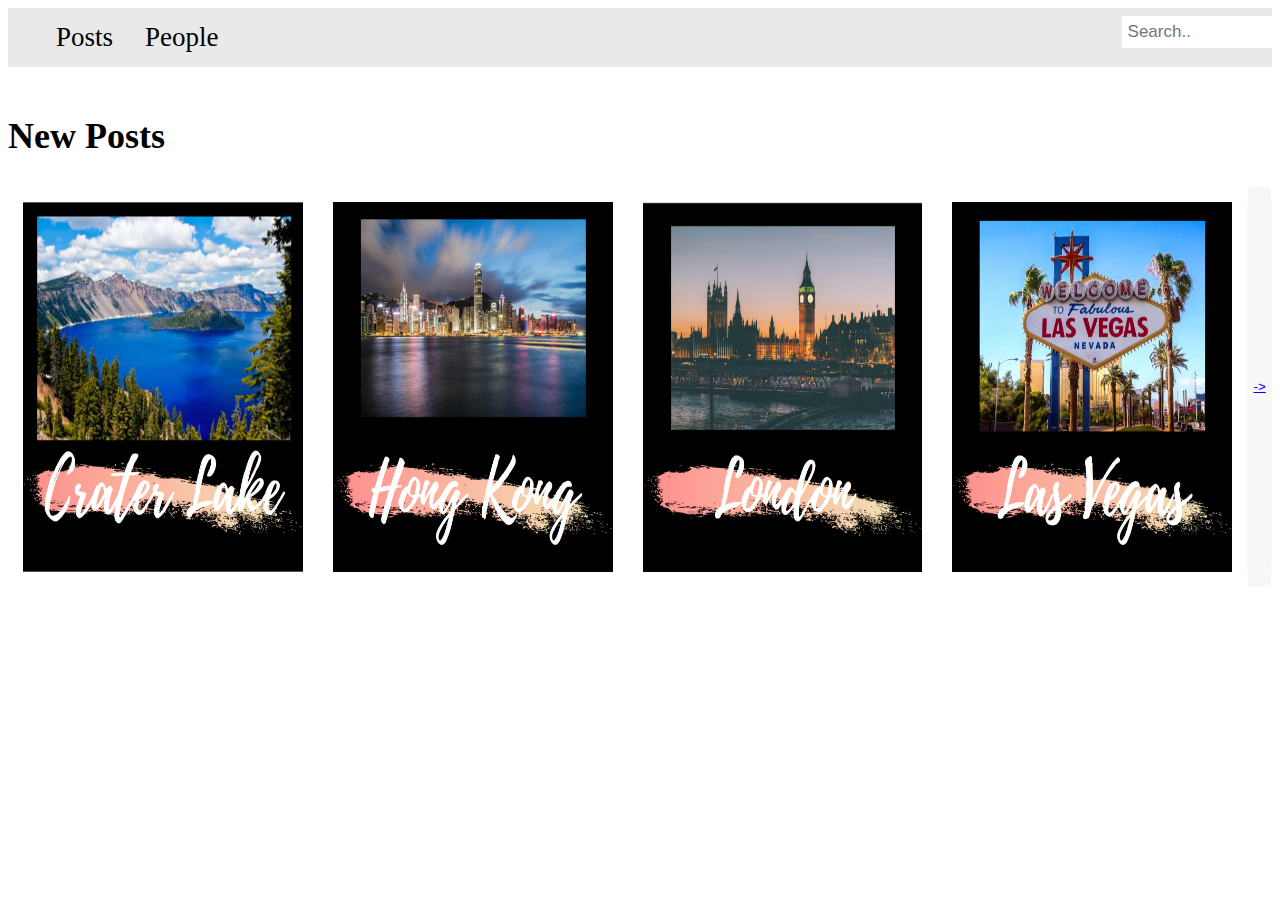
==== index.html @ 11ad3627 "Initial commit" ====
<!DOCTYPE html>
<html>
  <head>
    <meta charset="utf-8">
    <meta name="viewport" content="width=device-width">
    <title>HASL</title>
    <link href="style.css" rel="stylesheet" type="text/css" />
    <link rel="icon" href="Logo.png"" type="image/png">
  </head>
  <body>
    <div class="topnav">
      <a class="active" href="https://NewBlog.rachellovespigs.repl.co"><img src="Logo.png"></a>
      <a href="#about">Posts</a>
      <a href="#contact">People</a>
      <div class="Search">
        <input type="text" placeholder="Search..">
      </div>
    </div>
    <br>
    <div class="First">
      <div class="Won">
        <h2>New Posts</h2>
      </div>
      <div class="Pictures">
        <img src="CraterLake.png">
        <img src="HK.png">
        <img src="LD.png">
        <img src="LV.png">
        <button><a href="BobaLover.html">-></a></button>
      </div>
    </div>
    <script src="script.js"></script>
  </body>
</html>
---- style.css ----
/* Add a black background color to the top navigation bar */
.topnav {
  overflow: hidden;
  background-color: #e9e9e9;
  display: flex;
}

/* Style the links inside the navigation bar */
.topnav a {
  float: left;
  display: block;
  color: black;
  text-align: center;
  padding: 14px 16px;
  text-decoration: none;
  font-size: 27px;
}

/* Change the color of links on hover */
.topnav a:hover {
  background-color: #ddd;
  color: black;
}

/* Style the "active" element to highlight the current page */
.topnav a.active {
  color: white;
  width: 10%;
}

.topnav img{
  width: 100%;
  float: left;
}

/* Style the search box inside the navigation bar */
.topnav input[type=text] {
  float: right;
  padding: 6px;
  border: none;
  margin-top: 8px;
  margin-right: 16px;
  font-size: 17px;
}

/* When the screen is less than 600px wide, stack the links and the search field vertically instead of horizontally */
@media screen and (max-width: 600px) {
  .topnav a, .topnav input[type=text] {
    float: none;
    display: block;
    text-align: left;
    width: 100%;
    margin: 0;
    padding: 14px;
  }
  .topnav input[type=text] {
    border: 1px solid #ccc;
  }
}

.Search{
  margin-left: 887px;
}

.Person1{
  border-radius: 100%;
  width: 50px;
  height: 50px;
  background: url(B.jpg);
  background-size: cover;
  padding: 5px;
  margin: 10px;
}

.Person1:hover{
  transition: all 0.4s ease-in;
  transform: scale(1.5);
}

.Person2{
  border-radius: 100%;
  width: 50px;
  height: 50px;
  background: url(BeanBag.jpg);
  background-size: cover;
  padding: 5px;
  margin: 10px;
}

.Person2:hover{
  transition: all 0.4s ease-in;
  transform: scale(1.5);
}

.Won{
  display: flex;
  font-family: fantasy;
  font-size: 24px;
}

.Pictures img{
  width: 22%;
  padding: 15px;
}

.Pictures{
  position: absolute;
  display: flex;
  text-align: center;
}

.Pictures button{
  background-color: rgba(163, 163, 163, 0.082);
  color: black;
  width: 20%;
  height: 400px;
  margin-right: 8px;
  border-radius: 10%;
  border: rgba(163, 163, 163, 0.082);
}

.Pictures button:hover{
  background-color: grey;
}
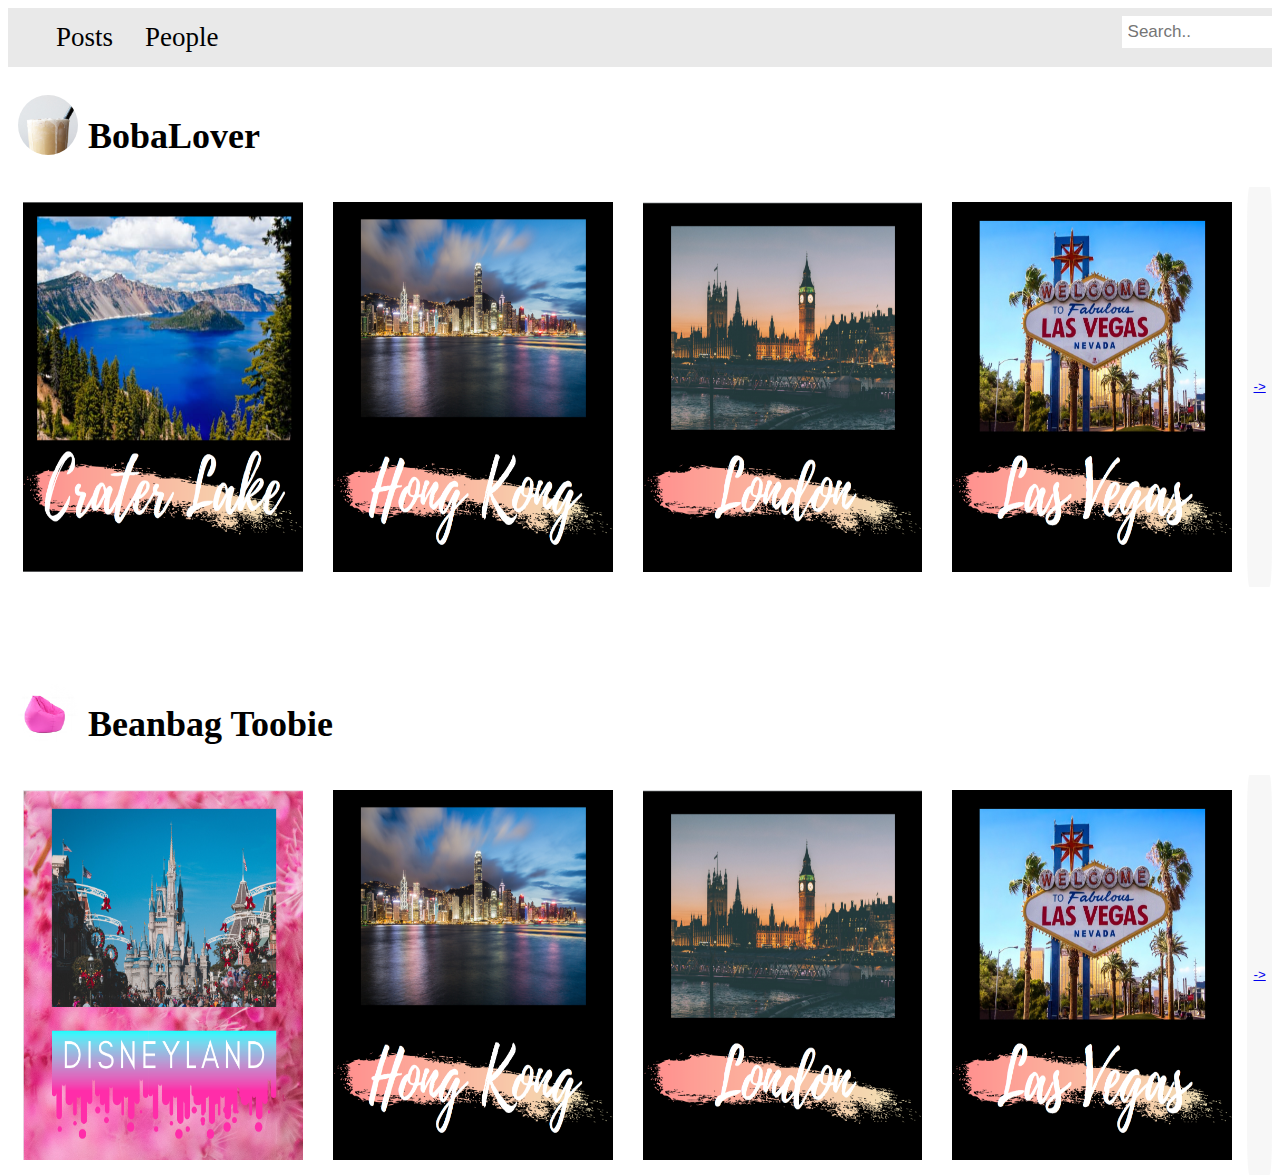
==== commit 262e4d3c: "WIP" ====
--- a/index.html
+++ b/index.html
@@ -19,7 +19,8 @@
     <br>
     <div class="First">
       <div class="Won">
-        <h2>New Posts</h2>
+        <div class="Person1"></div>
+        <h2>BobaLover</h2>
       </div>
       <div class="Pictures">
         <img src="CraterLake.png">
@@ -29,6 +30,46 @@
         <button><a href="BobaLover.html">-></a></button>
       </div>
     </div>
+    <br>
+    <br>
+    <br>
+    <br>
+    <br>
+    <br>
+    <br>
+    <br>
+    <br>
+    <br>
+    <br>
+    <br>
+    <br>
+    <br>
+    <br>
+    <br>
+    <br>
+    <br>
+    <br>
+    <br>
+    <br>
+    <br>
+    <br>
+    <br>
+    <br>
+    <br>
+    <br>
+    <div class="First">
+      <div class="Won">
+        <div class="Person2"></div>
+        <h2>Beanbag Toobie</h2>
+      </div>
+      <div class="Pictures">
+        <img src="Disney.png">
+        <img src="HK.png">
+        <img src="LD.png">
+        <img src="LV.png">
+        <button><a href="BobaLover.html">-></a></button>
+      </div>
+    </div>
     <script src="script.js"></script>
   </body>
 </html>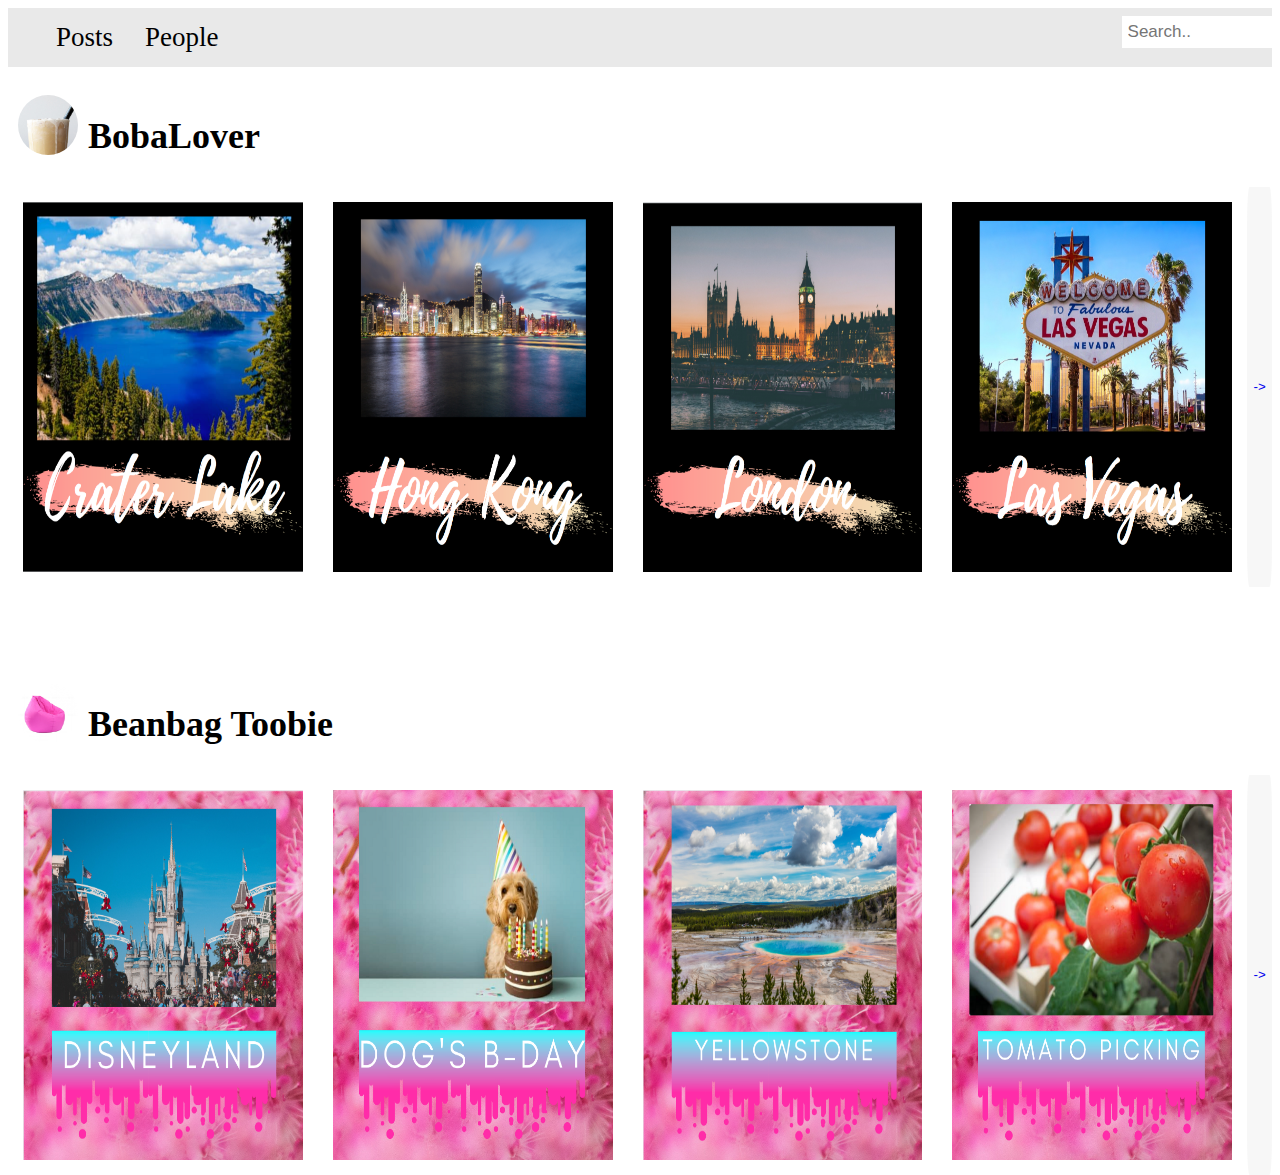
==== commit dc1a24ca: "WIP" ====
--- a/index.html
+++ b/index.html
@@ -64,9 +64,9 @@
       </div>
       <div class="Pictures">
         <img src="Disney.png">
-        <img src="HK.png">
-        <img src="LD.png">
-        <img src="LV.png">
+        <img src="Dog.png">
+        <img src="YL.png">
+        <img src="TP.png">
         <button><a href="BobaLover.html">-></a></button>
       </div>
     </div>
--- a/style.css
+++ b/style.css
@@ -119,6 +119,10 @@
   border: rgba(163, 163, 163, 0.082);
 }
 
+.Pictures button a{
+  text-decoration: none;
+}
+
 .Pictures button:hover{
   background-color: grey;
 }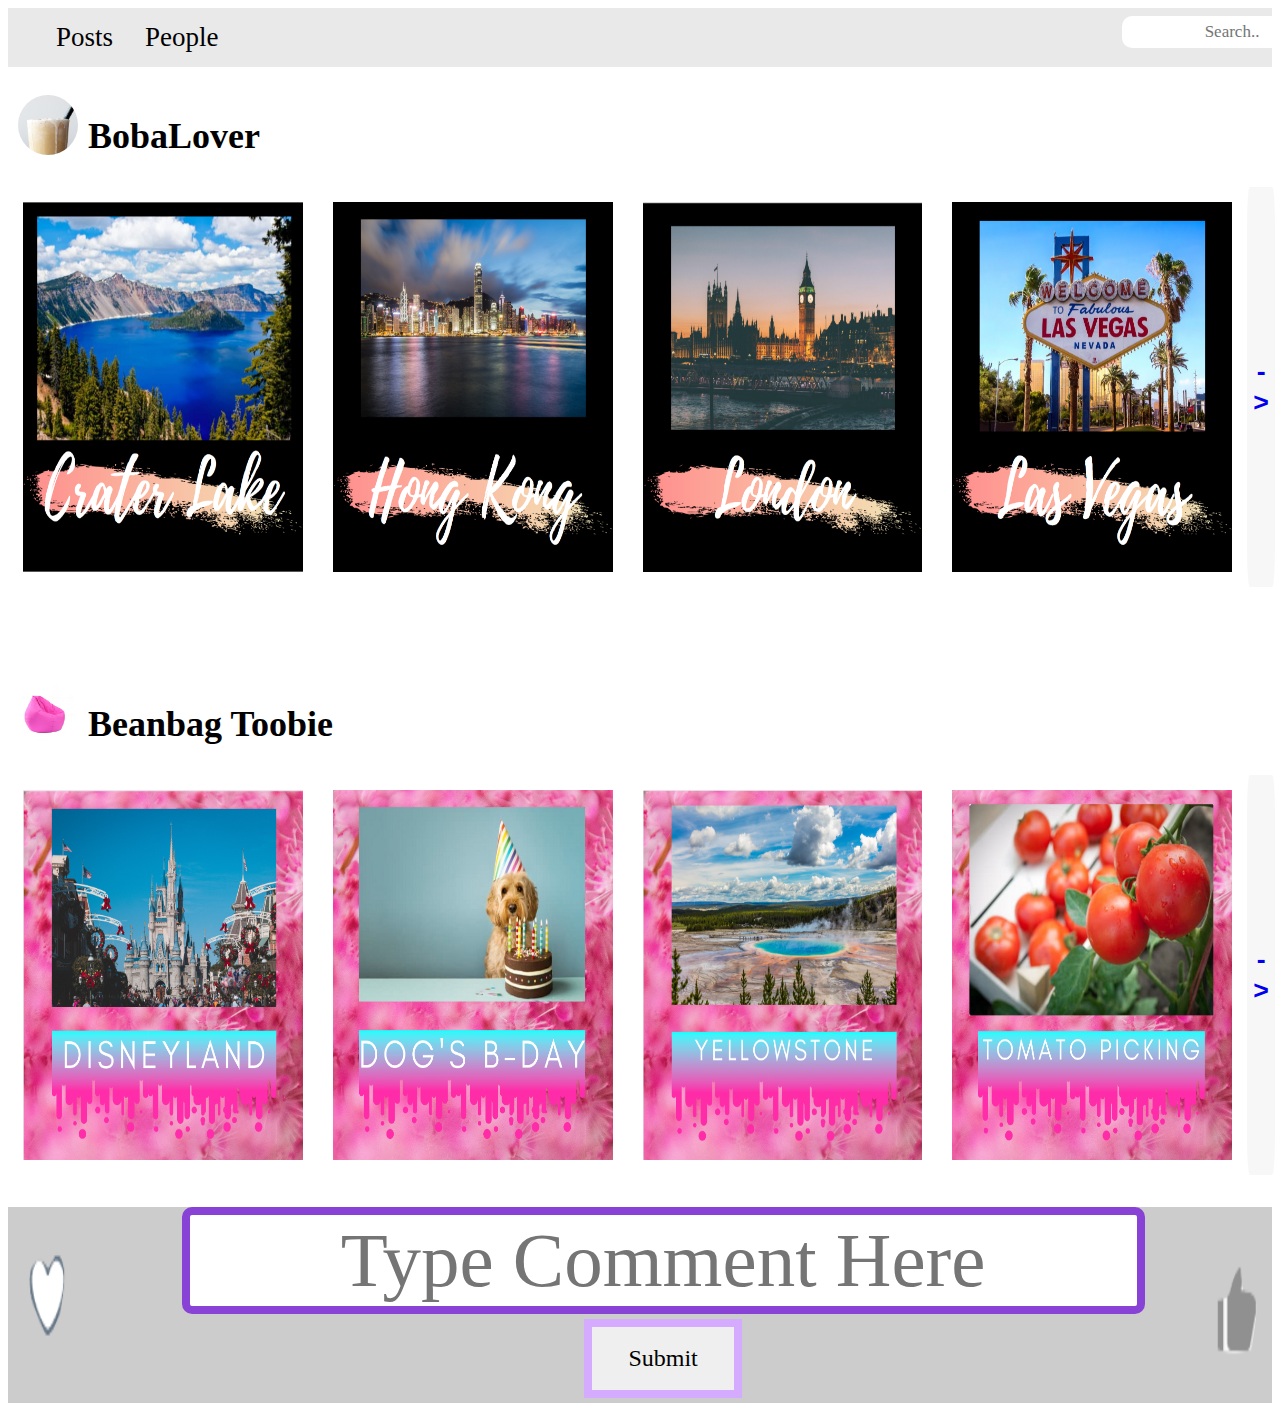
==== commit 04e91204: "WIP" ====
--- a/index.html
+++ b/index.html
@@ -27,7 +27,7 @@
         <img src="HK.png">
         <img src="LD.png">
         <img src="LV.png">
-        <button><a href="BobaLover.html">-></a></button>
+        <button><a href="BobaLover.html"><h1>-></h1></a></button>
       </div>
     </div>
     <br>
@@ -67,9 +67,48 @@
         <img src="Dog.png">
         <img src="YL.png">
         <img src="TP.png">
-        <button><a href="BobaLover.html">-></a></button>
+        <button><a href="BobaLover.html"><h1>-></h1></a></button>
       </div>
     </div>
+    <br>
+    <br>
+    <br>
+    <br>
+    <br>
+    <br>
+    <br>
+    <br>
+    <br>
+    <br>
+    <br>
+    <br>
+    <br>
+    <br>
+    <br>
+    <br>
+    <br>
+    <br>
+    <br>
+    <br>
+    <br>
+    <br>
+    <br>
+    <br>
+    <div class="Reactions">
+      <img id="imageChange" onclick="troll()"
+      src="WH.png"/>
+      <h1>peeeew</h1>
+      <form action="">
+        <div class="Searchbar">
+          <input type="text" placeholder="Type Comment Here">
+          <input type="submit" value="Submit">
+        </div>
+      </form>
+      <h1>Oki</h1>
+      <img id="imageChange1" onclick="mess()"
+      src="TG.png"/>
+    </div>
+
     <script src="script.js"></script>
   </body>
 </html>--- a/style.css
+++ b/style.css
@@ -1,4 +1,9 @@
 /* Add a black background color to the top navigation bar */
+
+img{
+  width: 10%;
+}
+
 .topnav {
   overflow: hidden;
   background-color: #e9e9e9;
@@ -125,4 +130,47 @@
 
 .Pictures button:hover{
   background-color: grey;
-}+}
+
+.Reactions{
+  display: flex;
+  background-color: #ccc;
+}
+
+.Reactions h1{
+  color: #ccc;
+}
+
+@media screen and (max-width: 600px) {
+  .topnav a, .topnav input[type=text]{
+    float: none;
+    display: block;
+    text-align: left;
+    width: 100%;
+    margin: 0;
+    padding: 14px;
+}
+}
+
+input[type=text] {
+  border: 8px solid #8842d5;
+  border-radius: 10px;  
+  font-size: 77px;
+  font-family: fantasy;
+  text-align: center;
+}
+
+input[type=button], input[type=reset], input[type=submit] {
+  border: 8px solid #d4abff;
+  color: black;
+  font-size: 24px;
+  font-family: fantasy;
+  padding: 18px 36px;
+  text-decoration: none;
+  margin: 5px 4px;
+  cursor: pointer;  
+}
+
+.Searchbar{
+  text-align: center;
+}
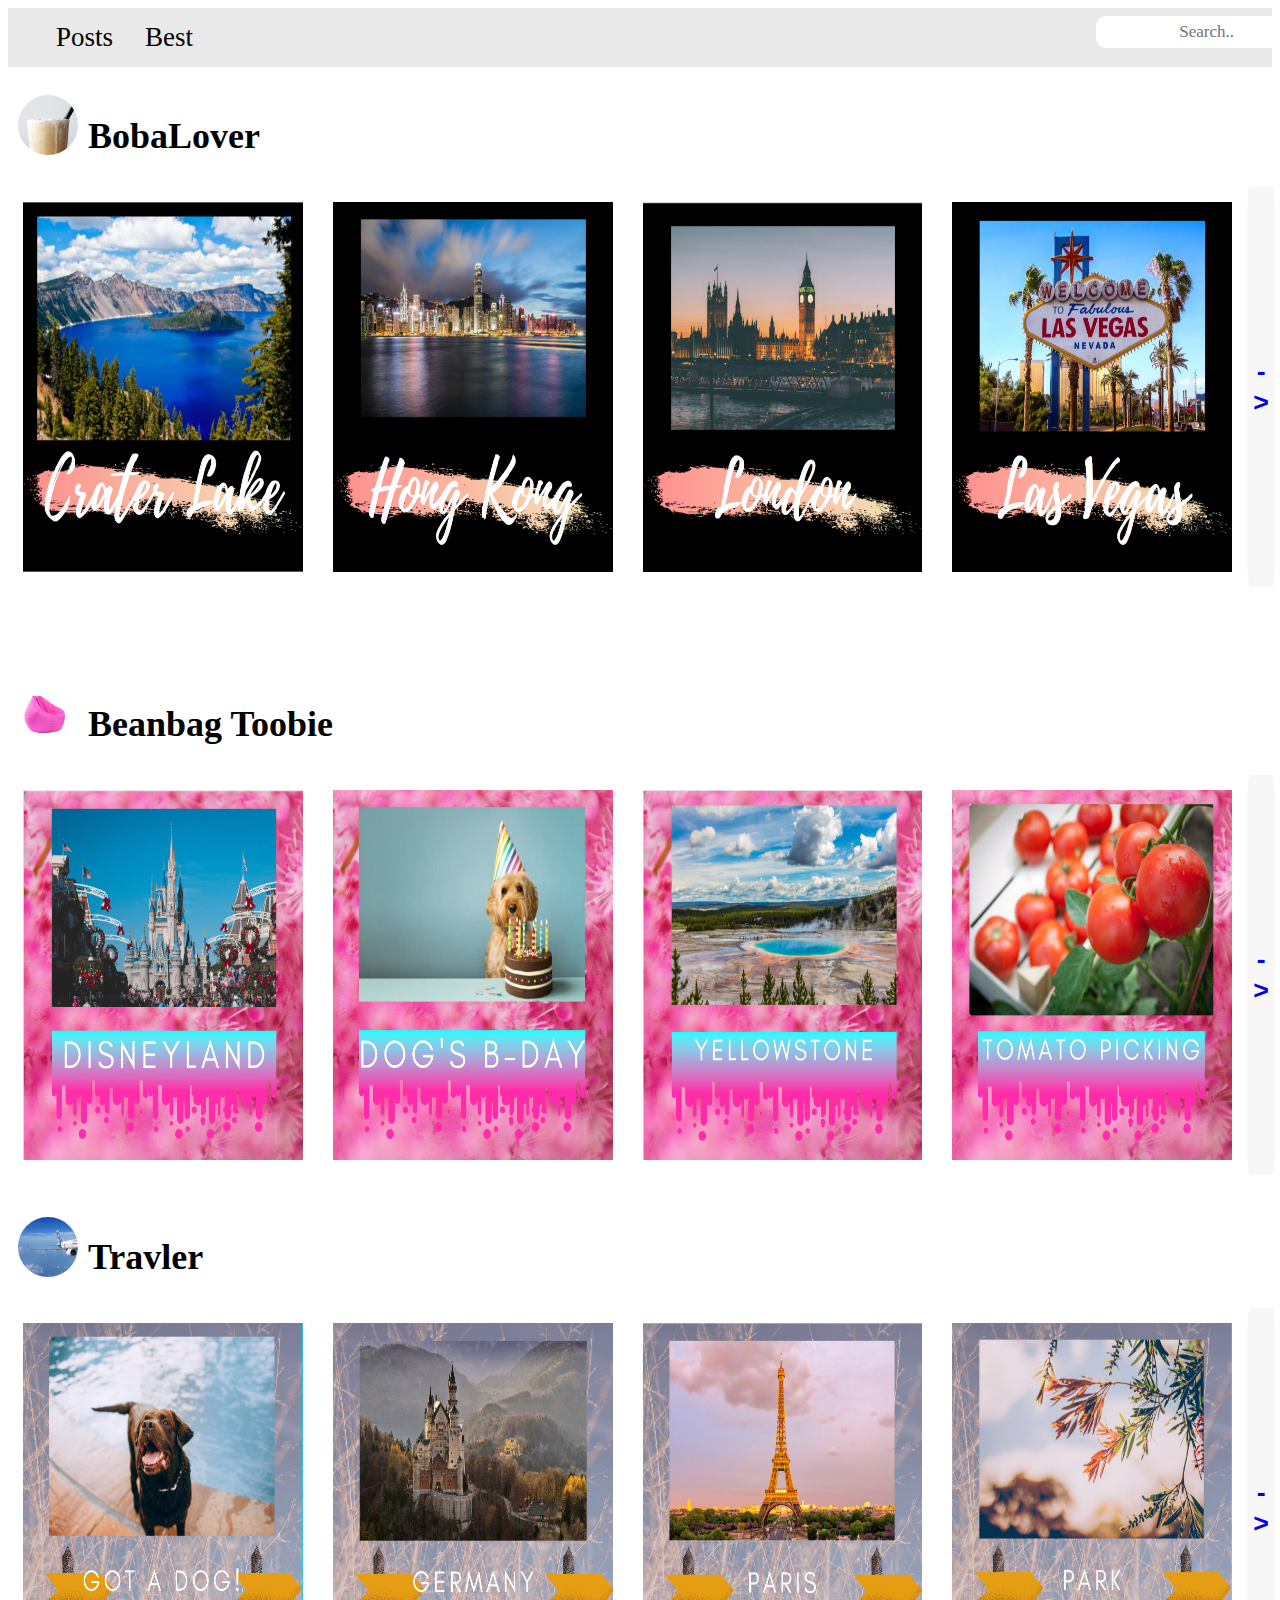
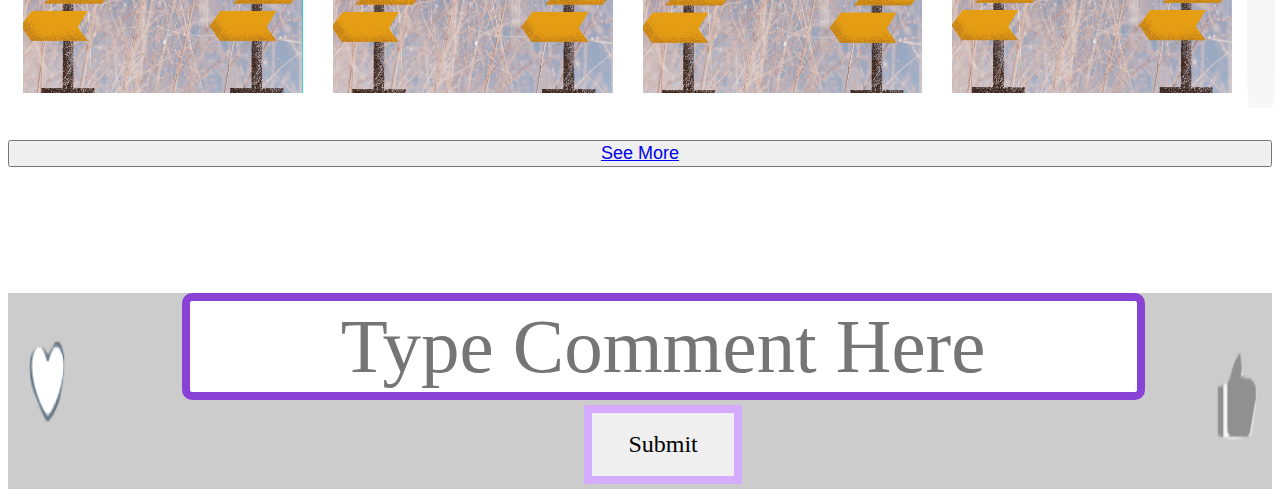
==== commit c3317fdd: "WIP" ====
--- a/index.html
+++ b/index.html
@@ -10,8 +10,8 @@
   <body>
     <div class="topnav">
       <a class="active" href="https://NewBlog.rachellovespigs.repl.co"><img src="Logo.png"></a>
-      <a href="#about">Posts</a>
-      <a href="#contact">People</a>
+      <a href="Posts.html">Posts</a>
+      <a href="Best.html">Best</a>
       <div class="Search">
         <input type="text" placeholder="Search..">
       </div>
@@ -67,7 +67,7 @@
         <img src="Dog.png">
         <img src="YL.png">
         <img src="TP.png">
-        <button><a href="BobaLover.html"><h1>-></h1></a></button>
+        <button><a href="Bean.html"><h1>-></h1></a></button>
       </div>
     </div>
     <br>
@@ -94,6 +94,54 @@
     <br>
     <br>
     <br>
+  <div class="First">
+      <div class="Won">
+        <div class="Person3"></div>
+        <h2>Travler</h2>
+      </div>
+    <div class="Pictures">
+        <img src="GD.png">
+        <img src="GY.png">
+        <img src="PS.png">
+        <img src="PK.png">
+        <button><a href="Travler.html"><h1>-></h1></a></button>
+    </div>
+  </div>
+    </div>
+    <br>
+    <br>
+    <br>
+    <br>
+    <br>
+    <br>
+    <br>
+    <br>
+    <br>
+    <br>
+    <br>
+    <br>
+    <br>
+    <br>
+    <br>
+    <br>
+    <br>
+    <br>
+    <br>
+    <br>
+    <br>
+    <br>
+    <br>
+    <br>
+    <div class="SeeMore">
+      <button><a href="Posts.html">See More</a></button>
+    </div>
+    <br>
+    <br>
+    <br>
+    <br>
+    <br>
+    <br>
+    <br>
     <div class="Reactions">
       <img id="imageChange" onclick="troll()"
       src="WH.png"/>
--- a/style.css
+++ b/style.css
@@ -97,6 +97,21 @@
   transform: scale(1.5);
 }
 
+.Person3{
+  border-radius: 100%;
+  width: 50px;
+  height: 50px;
+  background: url(ol.jpg);
+  background-size: cover;
+  padding: 5px;
+  margin: 10px;
+}
+
+.Person3:hover{
+  transition: all 0.4s ease-in;
+  transform: scale(1.5);
+}
+
 .Won{
   display: flex;
   font-family: fantasy;
@@ -174,3 +189,24 @@
 .Searchbar{
   text-align: center;
 }
+
+.People1{
+  display: flex;
+}
+
+.BL img{
+  border-radius: 100%;
+  width: 50px;
+  height: 50px;
+  background: url(B.jpg);
+  background-size: cover;
+  padding: 5px;
+  margin: 10px;
+  border: 4px dotted black;
+}
+
+.SeeMore button{
+  color: white;
+  width: 100%;
+  font-size: 18px;
+}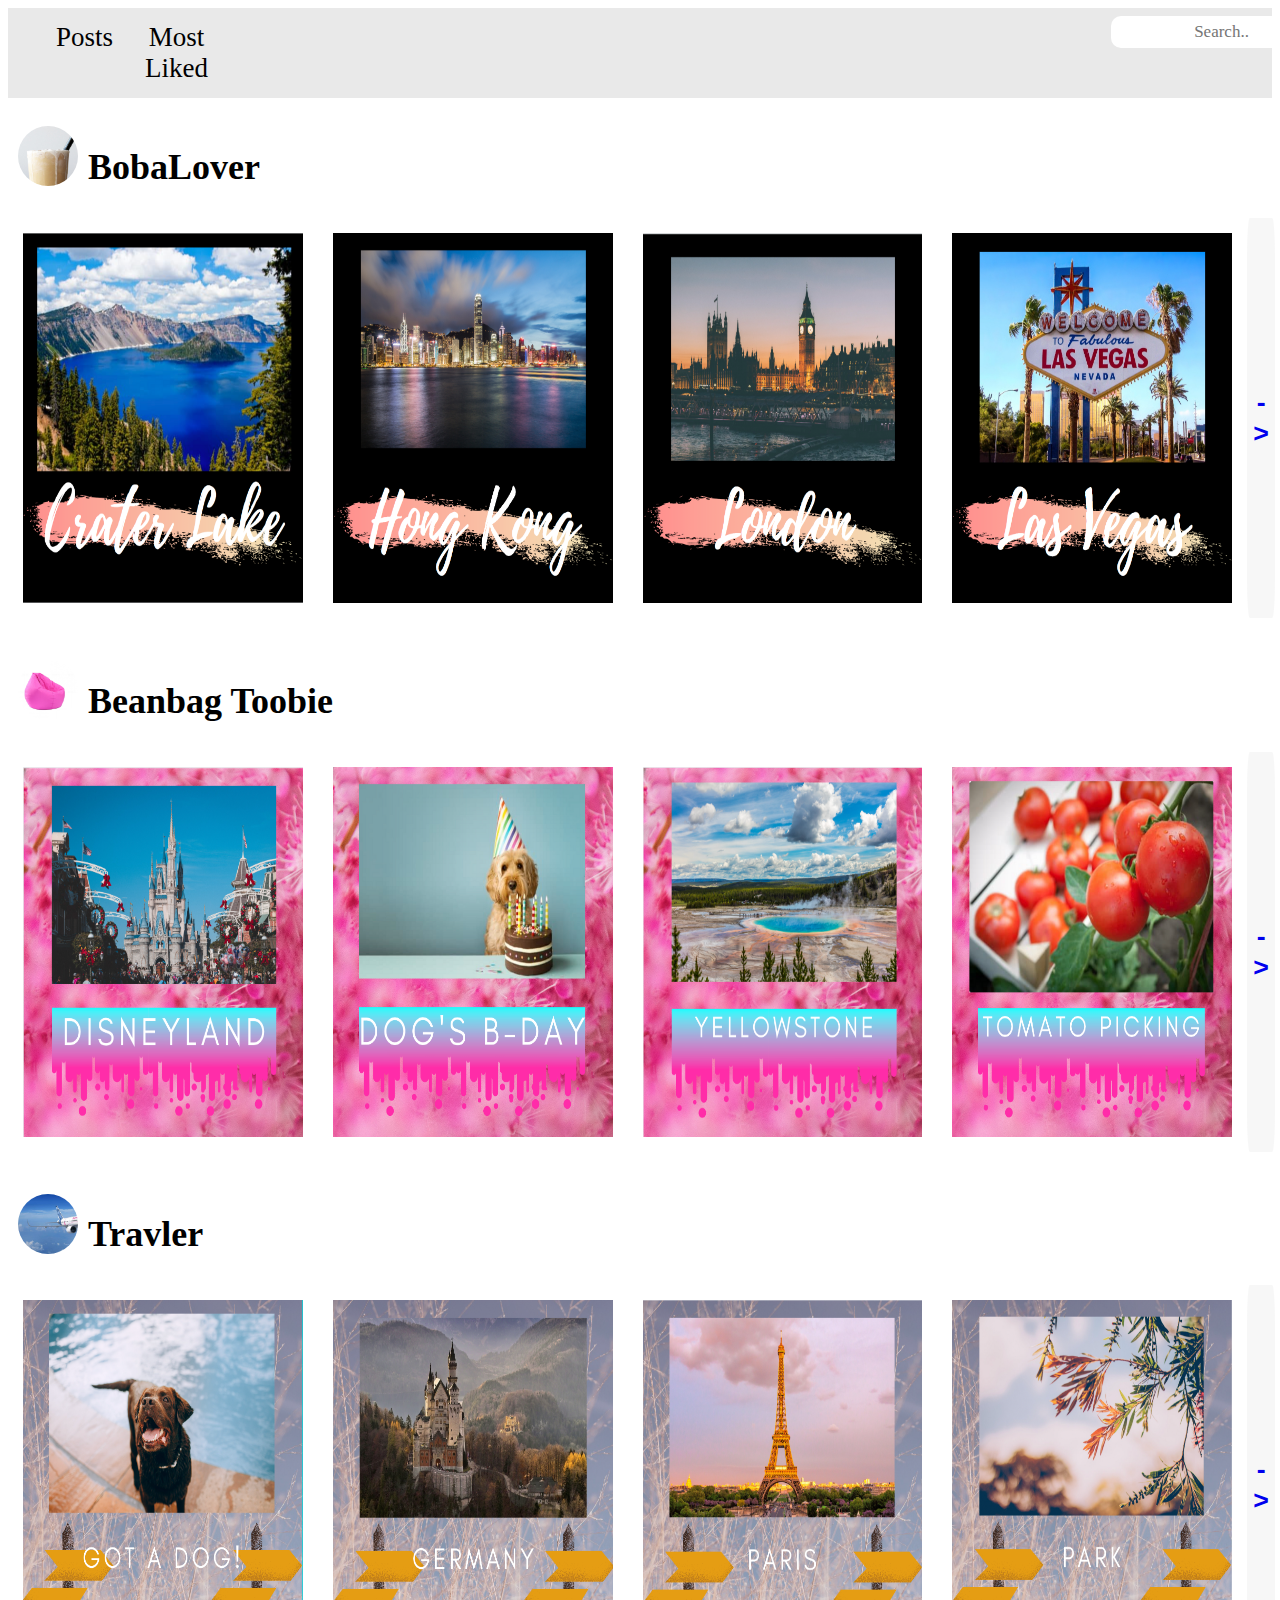
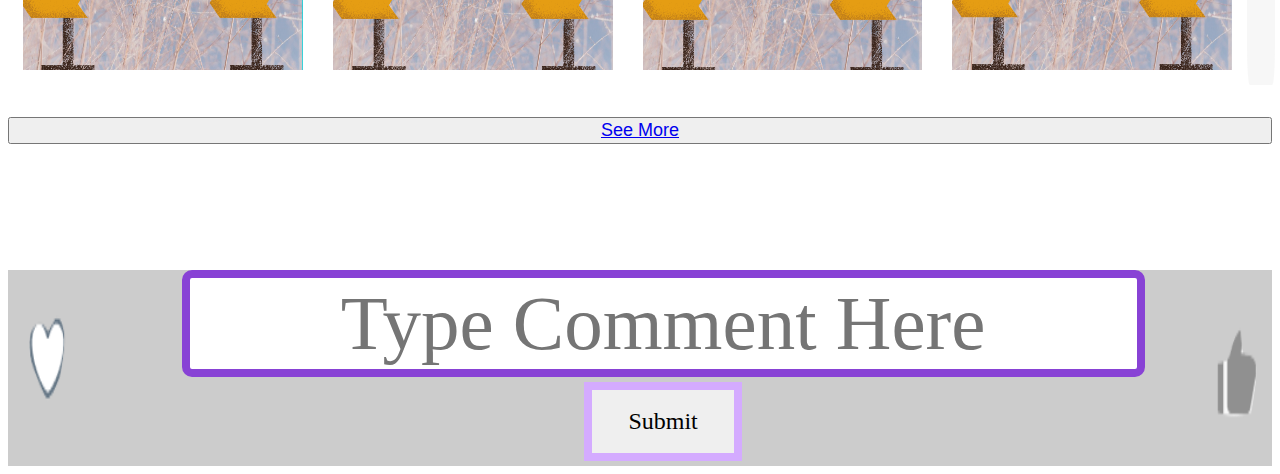
==== commit 1a0b7102: "WIP" ====
--- a/index.html
+++ b/index.html
@@ -11,7 +11,7 @@
     <div class="topnav">
       <a class="active" href="https://NewBlog.rachellovespigs.repl.co"><img src="Logo.png"></a>
       <a href="Posts.html">Posts</a>
-      <a href="Best.html">Best</a>
+      <a href="Best.html">Most Liked</a>
       <div class="Search">
         <input type="text" placeholder="Search..">
       </div>
@@ -30,9 +30,6 @@
         <button><a href="BobaLover.html"><h1>-></h1></a></button>
       </div>
     </div>
-    <br>
-    <br>
-    <br>
     <br>
     <br>
     <br>
